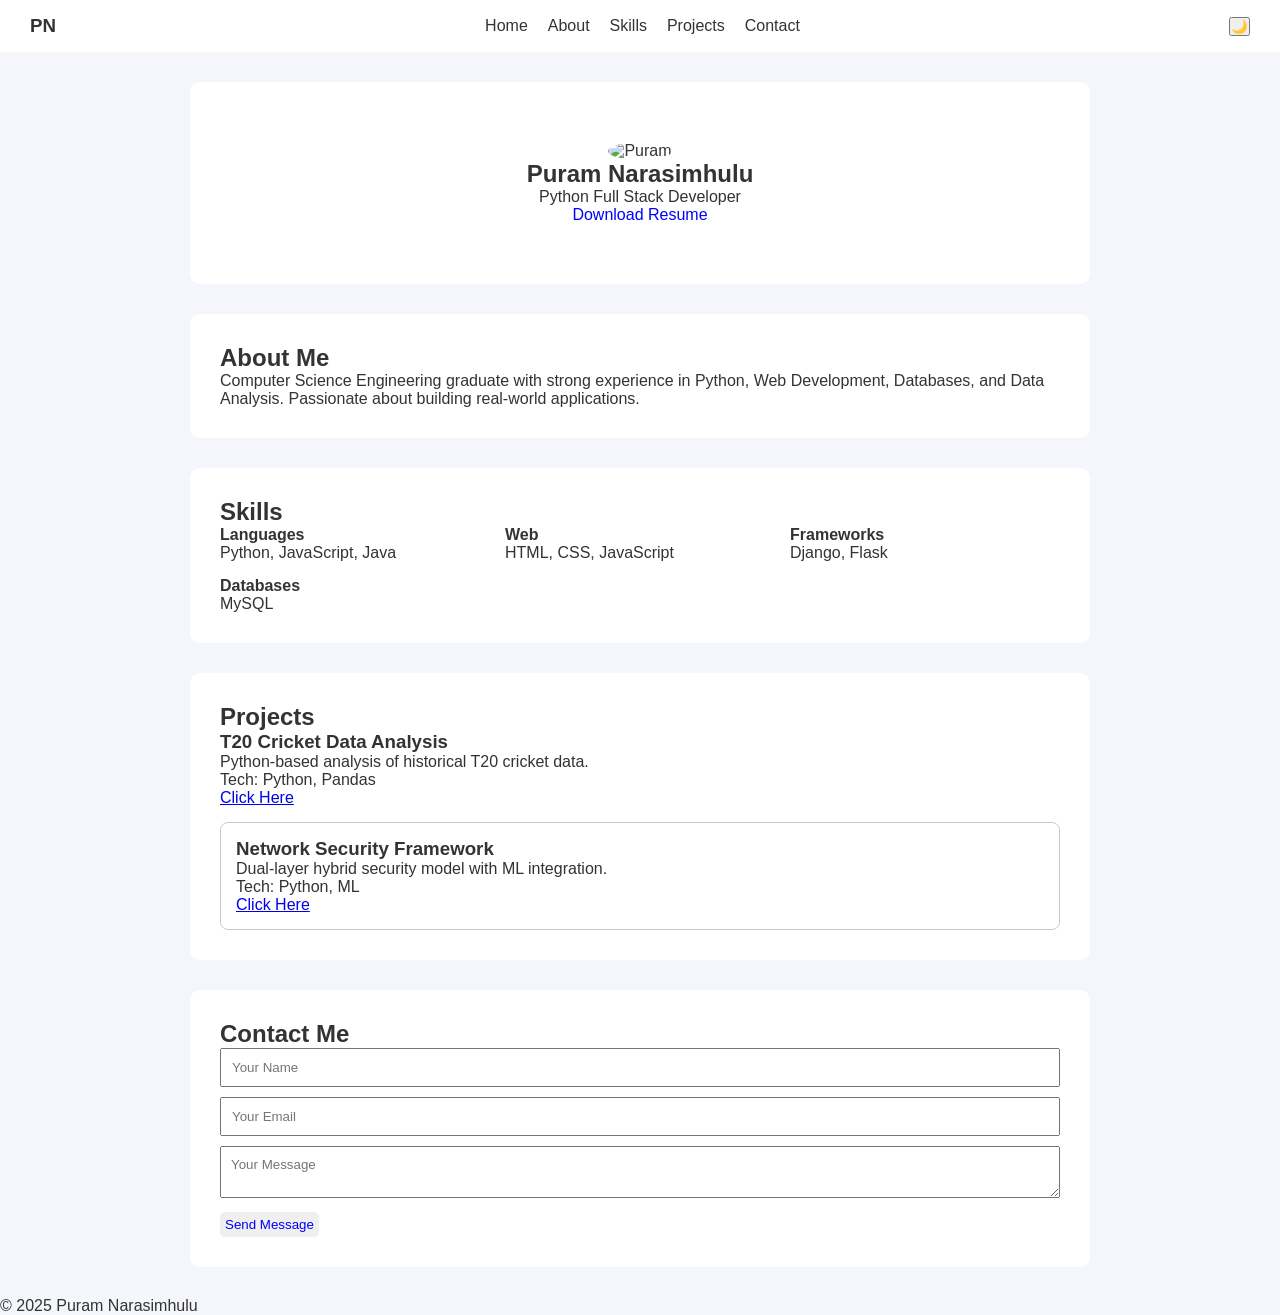
==== index.html @ fe4a5525 "index.html" ====
<!DOCTYPE html>
<html lang="en">
<head>
  <meta charset="UTF-8" />
  <title>Puram Narasimhulu | Full Stack Developer</title>
  <meta name="viewport" content="width=device-width, initial-scale=1.0"/>

  <!-- SEO -->
  <meta name="description" content="Portfolio of Puram Narasimhulu, Python Full Stack Developer. Projects, skills, and contact." />
  <meta name="keywords" content="Python, Full Stack Developer, Django, Flask, Portfolio" />
  <meta name="author" content="Puram Narasimhulu" />

  <link rel="stylesheet" href="style.css" />
  <!-- AOS Animations -->
  <link href="https://unpkg.com/aos@2.3.4/dist/aos.css" rel="stylesheet">
</head>
<body>

<!-- NAVBAR -->
<nav>
  <h3>PN</h3>
  <ul>
    <li><a href="#home">Home</a></li>
    <li><a href="#about">About</a></li>
    <li><a href="#skills">Skills</a></li>
    <li><a href="#projects">Projects</a></li>
    <li><a href="#contact">Contact</a></li>
  </ul>
  <button id="darkToggle">🌙</button>
</nav>

<!-- HERO -->
<section id="Home" class="hero" data-aos="fade-up">
  <img src="nani 5.jpg" alt="Puram ">
  <h1>Puram Narasimhulu</h1>
  <p>Python Full Stack Developer</p>

  <a class="btn"href="ATS_Resume_GOD4.pdf" download>Download Resume</a>
</section>

<!-- ABOUT -->
<section id="About" data-aos="fade-right">
  <h2>About Me</h2>
  <p>
    Computer Science Engineering graduate with strong experience in Python,
    Web Development, Databases, and Data Analysis. Passionate about building
    real-world applications.
  </p>
</section>

<!-- SKILLS -->
<section id="Skills" data-aos="fade-left">
  <h2>Skills</h2>
  <div class="grid">
    <div><h4>Languages</h4><p>Python, JavaScript, Java</p></div>
    <div><h4>Web</h4><p>HTML, CSS, JavaScript</p></div>
    <div><h4>Frameworks</h4><p>Django, Flask</p></div>
    <div><h4>Databases</h4><p>MySQL</p></div>
  </div>
</section>

<!-- PROJECTS -->
<section id="Projects" data-aos="zoom-in">
  <h2>Projects</h2>

  <div class="Project-card">
    <h3>T20 Cricket Data Analysis</h3>
    <p>Python-based analysis of historical T20 cricket data.</p>
    <span>Tech: Python, Pandas</span><br>
    <a href="https://docs.google.com/document/d/1BsQ55nNe-EIc7Hq-M_wyJNdFJC9XqoKU/edit?usp=drivesdk&ouid=101716524722085110141&rtpof=true&sd=true target="_blank">Click Here</a>
  </div>

  <div class="project-card">
    <h3>Network Security Framework</h3>
    <p>Dual-layer hybrid security model with ML integration.</p>
    <span>Tech: Python, ML</span><br>
    <a href="#https://drive.google.com/drive/folders/1_HMpk2Z61KqYcuWv3Y4ajEkNiKziMJkk" target="_blank">Click Here</a>
  </div>
</section>

<!-- CONTACT FORM -->
<section id="contact" data-aos="fade-up">
  <h2>Contact Me</h2>
  <form id="contact-form">
    <input type="text" name="name" placeholder="Your Name" required>
    <input type="email" name="email" placeholder="Your Email" required>
    <textarea name="message" placeholder="Your Message" required></textarea>
    <button type="submit" class="btn">Send Message</button>
  </form>
</section>

<footer>
  <p>© 2025 Puram Narasimhulu</p>
</footer>

<!-- SCRIPTS -->
<script src="https://cdn.jsdelivr.net/npm/emailjs-com@3/dist/email.min.js"></script>
<script src="https://unpkg.com/aos@2.3.4/dist/aos.js"></script>
<script src="script.js"></script>
</body>
</html>
---- style.css ----
:root {
  --bg: #f4f6fb;
  --text: #333;
  --card: #fff;
  --primary: #2563eb;
}

.dark {
  --bg: #0f172a;
  --text: #e5e7eb;
  --card: #1e293b;
}

* {
  margin: 0; padding: 0; box-sizing: border-box;
  font-family: Arial, sans-serif;
  scroll-behavior: smooth;
}

body {
  background: var(--bg);
  color: var(--text);
}

nav {
  display: flex;
  justify-content: space-between;
  align-items: center;
  background: var(--card);
  padding: 15px 30px;
  position: sticky;
  top: 0;
}

nav ul { list-style: none; display: flex; gap: 20px; }
nav a { text-decoration: none; color: var(--text); }

.hero {
  text-align: center;
  padding: 60px 20px;
}
.hero img {
  width: 140px; height: 140px;
  border-radius: 50%;
}

section {
  max-width: 900px;
  margin: 30px auto;
  background: var(--card);
  padding: 30px;
  border-radius: 10px;
}

.grid {
  display: grid;
  grid-template-columns: repeat(auto-fit,minmax(200px,1fr));
  gap: 15px;
}

.project-card {
  border: 1px solid #ccc;
  padding: 15px;
  margin-top: 15px;
  border-radius: 8px;
  transition: transform 0.3s;
}
.project-card:hover { transform: translateY(-5px); }

.btn {
  color: blue;
  padding: 5px 5px;
  border-radius: 5px;
  text-decoration: none;
  border: none;
  cursor: pointer;
}

input, textarea {
  width: 100%;
  margin-bottom: 10px;
  padding: 10px;
}
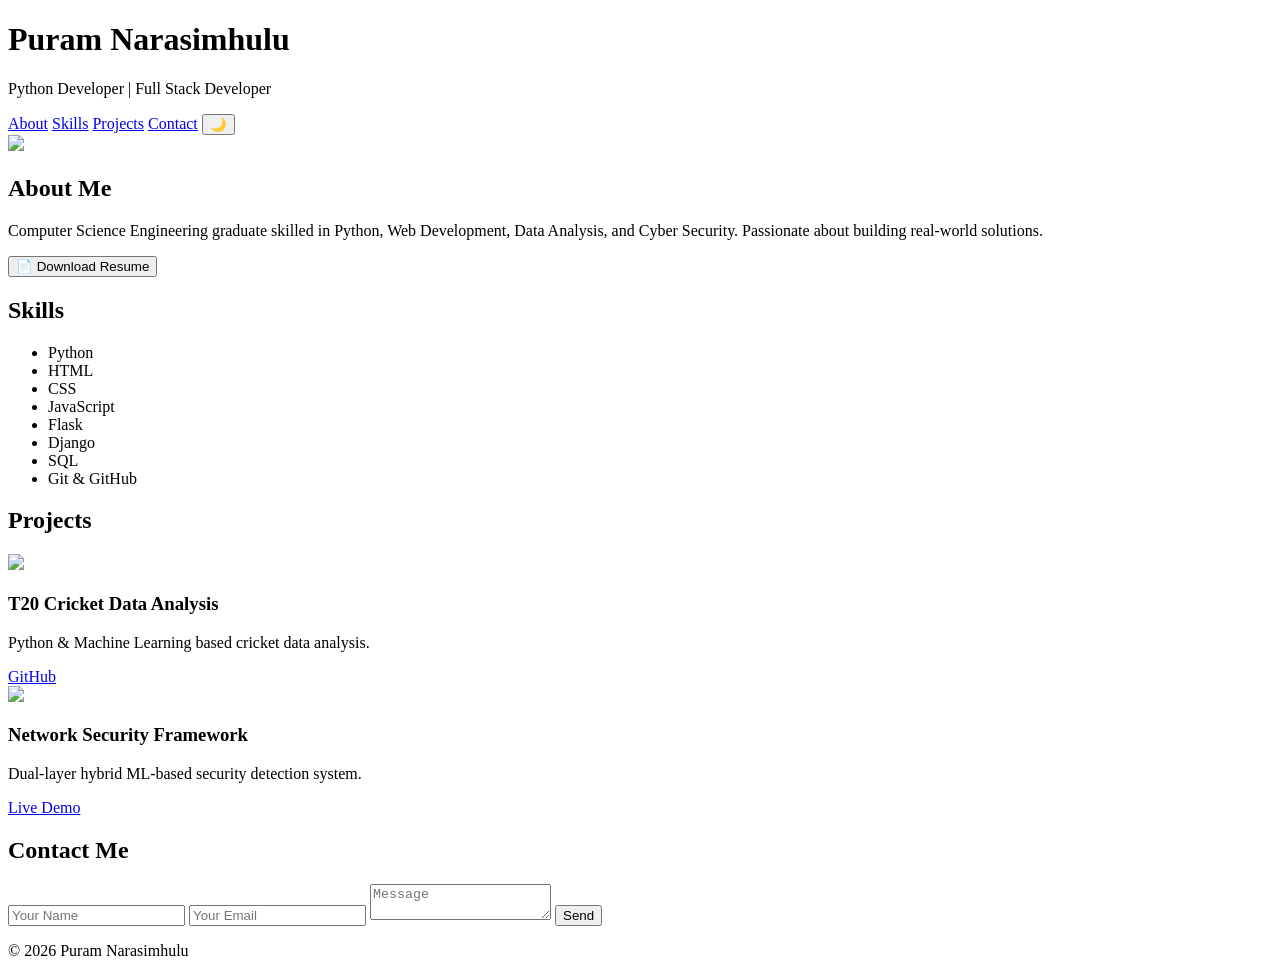
==== commit 9dc79455: "index.html" ====
--- a/index.html
+++ b/index.html
@@ -1,101 +1,84 @@
 <!DOCTYPE html>
 <html lang="en">
 <head>
-  <meta charset="UTF-8" />
-  <title>Puram Narasimhulu | Full Stack Developer</title>
-  <meta name="viewport" content="width=device-width, initial-scale=1.0"/>
-
-  <!-- SEO -->
-  <meta name="description" content="Portfolio of Puram Narasimhulu, Python Full Stack Developer. Projects, skills, and contact." />
-  <meta name="keywords" content="Python, Full Stack Developer, Django, Flask, Portfolio" />
-  <meta name="author" content="Puram Narasimhulu" />
-
-  <link rel="stylesheet" href="style.css" />
-  <!-- AOS Animations -->
-  <link href="https://unpkg.com/aos@2.3.4/dist/aos.css" rel="stylesheet">
+    <meta charset="UTF-8">
+    <title>Puram Narasimhulu | Portfolio</title>
+    <link rel="stylesheet" href="/static/style.css">
 </head>
 <body>
 
-<!-- NAVBAR -->
+<header>
+    <h1>Puram Narasimhulu</h1>
+    <p>Python Developer | Full Stack Developer</p>
+</header>
+
 <nav>
-  <h3>PN</h3>
-  <ul>
-    <li><a href="#home">Home</a></li>
-    <li><a href="#about">About</a></li>
-    <li><a href="#skills">Skills</a></li>
-    <li><a href="#projects">Projects</a></li>
-    <li><a href="#contact">Contact</a></li>
-  </ul>
-  <button id="darkToggle">🌙</button>
+    <a href="#about">About</a>
+    <a href="#skills">Skills</a>
+    <a href="#projects">Projects</a>
+    <a href="#contact">Contact</a>
+    <button onclick="toggleTheme()">🌙</button>
 </nav>
 
-<!-- HERO -->
-<section id="Home" class="hero" data-aos="fade-up">
-  <img src="nani 5.jpg" alt="Puram ">
-  <h1>Puram Narasimhulu</h1>
-  <p>Python Full Stack Developer</p>
-
-  <a class="btn"href="ATS_Resume_GOD4.pdf" download>Download Resume</a>
+<section id="about">
+    <img src="/images/profile.jpg" class="profile-img">
+    <h2>About Me</h2>
+    <p>
+        Computer Science Engineering graduate skilled in Python, Web Development,
+        Data Analysis, and Cyber Security. Passionate about building real-world solutions.
+    </p>
+    <a href="/resume/Puram_Narasimhulu_Resume.pdf" download>
+        <button class="btn">📄 Download Resume</button>
+    </a>
 </section>
 
-<!-- ABOUT -->
-<section id="About" data-aos="fade-right">
-  <h2>About Me</h2>
-  <p>
-    Computer Science Engineering graduate with strong experience in Python,
-    Web Development, Databases, and Data Analysis. Passionate about building
-    real-world applications.
-  </p>
+<section id="skills">
+    <h2>Skills</h2>
+    <ul class="skills-list">
+        <li>Python</li>
+        <li>HTML</li>
+        <li>CSS</li>
+        <li>JavaScript</li>
+        <li>Flask</li>
+        <li>Django</li>
+        <li>SQL</li>
+        <li>Git & GitHub</li>
+    </ul>
 </section>
 
-<!-- SKILLS -->
-<section id="Skills" data-aos="fade-left">
-  <h2>Skills</h2>
-  <div class="grid">
-    <div><h4>Languages</h4><p>Python, JavaScript, Java</p></div>
-    <div><h4>Web</h4><p>HTML, CSS, JavaScript</p></div>
-    <div><h4>Frameworks</h4><p>Django, Flask</p></div>
-    <div><h4>Databases</h4><p>MySQL</p></div>
-  </div>
+<section id="projects">
+    <h2>Projects</h2>
+
+    <div class="project-card">
+        <img src="/images/t20.png">
+        <h3>T20 Cricket Data Analysis</h3>
+        <p>Python & Machine Learning based cricket data analysis.</p>
+        <a href="https://github.com/yourusername/t20-project" target="_blank">GitHub</a>
+    </div>
+
+    <div class="project-card">
+        <img src="/images/security.png">
+        <h3>Network Security Framework</h3>
+        <p>Dual-layer hybrid ML-based security detection system.</p>
+        <a href="#">Live Demo</a>
+    </div>
 </section>
 
-<!-- PROJECTS -->
-<section id="Projects" data-aos="zoom-in">
-  <h2>Projects</h2>
+<section id="contact">
+    <h2>Contact Me</h2>
 
-  <div class="Project-card">
-    <h3>T20 Cricket Data Analysis</h3>
-    <p>Python-based analysis of historical T20 cricket data.</p>
-    <span>Tech: Python, Pandas</span><br>
-    <a href="https://docs.google.com/document/d/1BsQ55nNe-EIc7Hq-M_wyJNdFJC9XqoKU/edit?usp=drivesdk&ouid=101716524722085110141&rtpof=true&sd=true target="_blank">Click Here</a>
-  </div>
-
-  <div class="project-card">
-    <h3>Network Security Framework</h3>
-    <p>Dual-layer hybrid security model with ML integration.</p>
-    <span>Tech: Python, ML</span><br>
-    <a href="#https://drive.google.com/drive/folders/1_HMpk2Z61KqYcuWv3Y4ajEkNiKziMJkk" target="_blank">Click Here</a>
-  </div>
-</section>
-
-<!-- CONTACT FORM -->
-<section id="contact" data-aos="fade-up">
-  <h2>Contact Me</h2>
-  <form id="contact-form">
-    <input type="text" name="name" placeholder="Your Name" required>
-    <input type="email" name="email" placeholder="Your Email" required>
-    <textarea name="message" placeholder="Your Message" required></textarea>
-    <button type="submit" class="btn">Send Message</button>
-  </form>
+    <form method="POST">
+        <input type="text" name="name" placeholder="Your Name" required>
+        <input type="email" name="email" placeholder="Your Email" required>
+        <textarea name="message" placeholder="Message"></textarea>
+        <button type="submit" class="btn">Send</button>
+    </form>
 </section>
 
 <footer>
-  <p>© 2025 Puram Narasimhulu</p>
+    <p>© 2026 Puram Narasimhulu</p>
 </footer>
 
-<!-- SCRIPTS -->
-<script src="https://cdn.jsdelivr.net/npm/emailjs-com@3/dist/email.min.js"></script>
-<script src="https://unpkg.com/aos@2.3.4/dist/aos.js"></script>
-<script src="script.js"></script>
+<script src="/static/script.js"></script>
 </body>
 </html>
